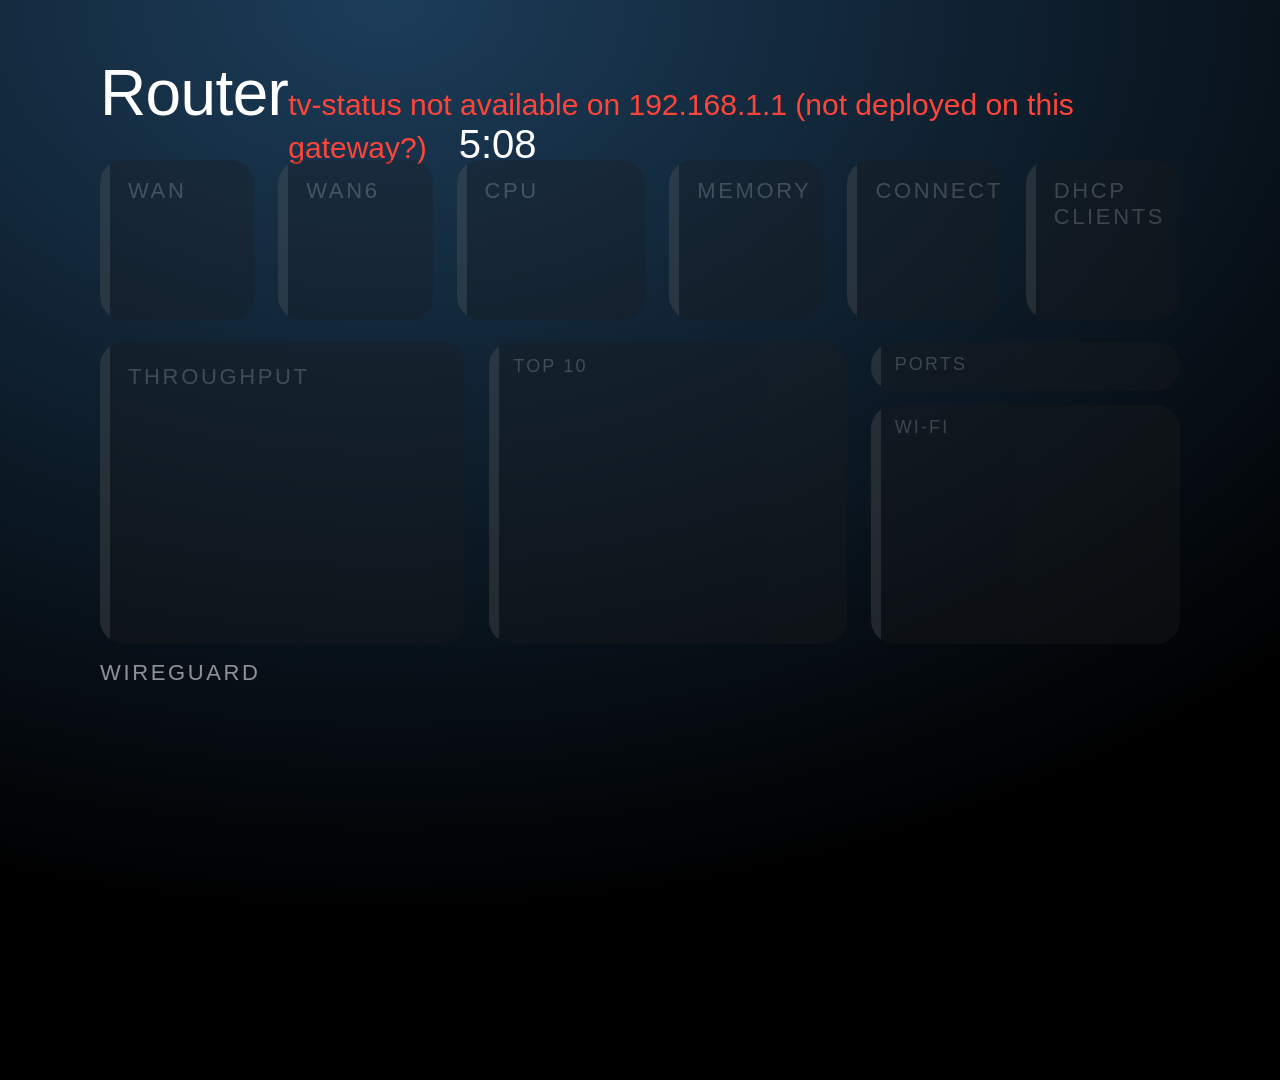
==== routerdash/index.html @ d492c144 "routerdash: top 10 devices by live traffic The middle row is now three equal columns: a narrower WAN" ====
<!DOCTYPE html>
<html lang="en">
<head>
  <meta charset="utf-8">
  <title>Router</title>
  <link rel="stylesheet" href="style.css">
</head>
<body>
  <header>
    <div id="title">
      <span id="host">Router</span><span id="role" class="pill"></span>
    </div>
    <div id="right">
      <span id="status"></span><span id="clock"></span>
    </div>
  </header>

  <!-- One row of single-number cards. -->
  <div id="cards">
    <div class="card" id="cWan"><div class="label">WAN</div><div class="value"></div><div class="sub"></div></div>
    <div class="card" id="cWan6"><div class="label">WAN6</div><div class="value"></div><div class="sub"></div></div>
    <div class="card" id="cCpu"><div class="label">CPU <span id="cpuInfo" class="aside"></span></div><div class="value"></div><div class="sub"></div></div>
    <div class="card" id="cMem"><div class="label">Memory <span id="memTotal" class="aside"></span></div><div class="value"></div><div class="sub"></div></div>
    <div class="card" id="cConn"><div class="label">Connections</div><div class="value"></div><div class="sub"></div></div>
    <div class="card" id="cDhcp"><div class="label">DHCP clients</div><div class="value"></div><div class="sub"></div></div>
  </div>

  <!-- WAN throughput graph, ports and Wi-Fi. -->
  <div id="middle">
    <div class="card" id="cGraph">
      <div class="label">Throughput <span id="wanDev"></span></div>
      <div id="scale"></div>
      <div id="rates"><span class="down" id="rateDown"></span><span class="up" id="rateUp"></span></div>
      <canvas id="graph" width="500" height="160"></canvas>
    </div>
    <div class="card" id="cTop"><div class="label">Top 10 <span id="topInfo" class="aside"></span></div><div class="rows"></div></div>
    <div id="side">
      <div class="card list" id="cPorts"><div class="label">Ports</div><div class="rows"></div></div>
      <div class="card list" id="cWifi"><div class="label">Wi-Fi <span id="wifiTotal"></span></div><div class="rows"></div></div>
    </div>
  </div>

  <div class="sectionLabel">WireGuard</div>
  <div id="wg"></div>

  <script src="config.js"></script>
  <script src="app.js"></script>
</body>
</html>
---- routerdash/style.css ----
/* Same look as the launcher: black, white text, soft dark cards. Laid out for 1920x1080. */

* { box-sizing: border-box; margin: 0; padding: 0; }

html, body {
  width: 1920px;
  height: 1080px;
  overflow: hidden;
  background: #000;
  color: #fff;
  font-family: 'Segoe UI', 'Noto Sans', sans-serif;
  cursor: default;
}

body {
  background: radial-gradient(ellipse at 20% 0%, #1c3d5a 0%, rgba(0, 0, 0, 0) 60%), #000;
}

/* ---- header ---------------------------------------------------------------------------------- */

header {
  position: absolute;
  left: 100px;
  right: 100px;
  top: 56px;
  display: flex;
  justify-content: space-between;
  align-items: baseline;
}

#host { font-size: 64px; font-weight: 300; letter-spacing: -0.01em; }

.pill {
  display: inline-block;
  margin-left: 24px;
  padding: 6px 18px;
  border-radius: 999px;
  font-size: 24px;
  vertical-align: 14px;
  background: rgba(255, 255, 255, 0.14);
}
.pill:empty { display: none; }

#right { font-size: 30px; color: rgba(255, 255, 255, 0.6); }
#status { margin-right: 32px; }
#status.bad { color: #ff453a; }
#clock { color: #fff; font-size: 40px; font-weight: 300; }

/* ---- cards ----------------------------------------------------------------------------------- */

.card {
  position: relative;
  background: rgba(28, 28, 30, 0.92);
  border-radius: 24px;
  padding: 22px 28px;
  overflow: hidden;
  transition: opacity 300ms ease;
}

/* Level bar on the left edge: a dim track (::after) with a fill (::before) rising from the bottom.
   app.js sets --lvl (0..1) and --c (green to red) per card. */
.card::before, .card::after {
  content: '';
  position: absolute;
  left: 0; bottom: 0;
  width: 10px;
}
.card::after { top: 0; background: rgba(255, 255, 255, 0.08); }
.card::before {
  z-index: 1;
  height: calc(var(--lvl, 1) * 100%);
  background: var(--c, rgba(255, 255, 255, 0.2));
  transition: height 600ms ease, background 600ms ease;
}
.card.nodata::before { height: 10px; bottom: calc(50% - 5px); border-radius: 5px; }   /* the dot, clear of the rounded corners */
.card.na { opacity: 0.45; }

body.stale .card { opacity: 0.35; }

.label {
  font-size: 22px;
  letter-spacing: 0.12em;
  text-transform: uppercase;
  color: rgba(255, 255, 255, 0.55);
}
.value { font-size: 56px; font-weight: 300; margin-top: 8px; white-space: nowrap; }
.sub { font-size: 20px; color: rgba(255, 255, 255, 0.6); margin-top: 6px; white-space: nowrap; overflow: hidden; text-overflow: ellipsis; }
.card.bad .value { color: #ff6b61; }
.card.warn .value { color: #ffb340; }

#cards {
  position: absolute;
  left: 100px;
  right: 100px;
  top: 160px;
  height: 160px;
  display: flex;
  gap: 24px;
}
#cards .card { flex: 1; padding: 18px 28px; }
#cards #cCpu { flex: 1.35; }   /* room for the 1, 5 and 15 minute loads */
.label .aside { text-transform: none; letter-spacing: 0; margin-left: 8px; color: rgba(255, 255, 255, 0.35); }
#cards .value { font-size: 50px; margin-top: 4px; }

/* Throughput takes two thirds; ports and Wi-Fi share the last third, stacked. */
#middle {
  position: absolute;
  left: 100px;
  right: 100px;
  top: 342px;
  height: 302px;
  display: flex;
  gap: 24px;
}
#cGraph { flex: 1; min-width: 0; }
#cTop { flex: 1; min-width: 0; padding: 14px 24px; }
#side { flex: 1; display: flex; flex-direction: column; gap: 14px; min-width: 0; }
#cPorts { flex: none; }
#cWifi { flex: 1; min-height: 0; }

/* Ports and Wi-Fi: one line per port or SSID. */
.list { padding: 12px 24px; }
.list .label { font-size: 18px; }
.list .rows { margin-top: 4px; }
.list .row { display: flex; align-items: baseline; height: 27px; font-size: 20px; white-space: nowrap; }
.list .row .dot { width: 10px; height: 10px; border-radius: 50%; margin-right: 12px; background: #30d158; flex: none; align-self: center; }
.list .row.off .dot { background: rgba(255, 255, 255, 0.25); }
.list .row.off { color: rgba(255, 255, 255, 0.45); }
.list .row .n { width: 104px; overflow: hidden; text-overflow: ellipsis; }
.list .row .m { flex: 1; color: rgba(255, 255, 255, 0.6); overflow: hidden; text-overflow: ellipsis; }
.list .row .r { margin-left: 10px; font-size: 18px; }
.list .row .big { font-size: 24px; margin-left: 10px; }
.list .empty { font-size: 20px; color: rgba(255, 255, 255, 0.45); margin-top: 4px; }
#wifiTotal { text-transform: none; letter-spacing: 0; margin-left: 8px; color: rgba(255, 255, 255, 0.35); }

#wanDev { text-transform: none; letter-spacing: 0; margin-left: 8px; color: rgba(255, 255, 255, 0.35); }
#rates { font-size: 26px; margin-top: 6px; white-space: nowrap; }
#scale { font-size: 16px; color: rgba(255, 255, 255, 0.35); margin-top: 4px; }
#rates span + span { margin-left: 24px; }
.down { color: #64d2ff; }
.up { color: #bf5af2; }
#graph { position: absolute; left: 28px; bottom: 20px; }

/* ---- WireGuard ------------------------------------------------------------------------------- */

.sectionLabel {
  position: absolute;
  left: 100px;
  top: 660px;
  font-size: 22px;
  letter-spacing: 0.12em;
  text-transform: uppercase;
  color: rgba(255, 255, 255, 0.55);
}

#wg {
  position: absolute;
  left: 100px;
  right: 100px;
  top: 696px;
  display: grid;
  grid-template-columns: repeat(5, 1fr);
  gap: 20px;
}
/* Traffic first: rates and a graph on one scale shared by every tunnel; state is the small print. */
#wg .card { padding: 14px 24px; }
#wg .name { font-size: 26px; }
#wg .state { position: absolute; right: 22px; top: 20px; font-size: 17px; color: rgba(255, 255, 255, 0.5); }
#wg .state.ping { top: 12px; font-size: 26px; color: #fff; }
#wg .card.bad .state { color: #ff6b61; }
#wg .wgRates { font-size: 25px; margin-top: 6px; white-space: nowrap; }
#wg .wgRates .up { margin-left: 18px; }
#wg .share { display: flex; height: 8px; margin-top: 8px; border-radius: 4px; background: rgba(255, 255, 255, 0.08); overflow: hidden; }
#wg .share i.down { background: #64d2ff; }
#wg .share i.up { background: #bf5af2; }
#wg canvas { display: block; margin-top: 6px; }
#wg .small { font-size: 16px; color: rgba(255, 255, 255, 0.45); margin-top: 6px; white-space: nowrap; }

/* More tunnels than fit in two rows (app.js layoutWg): smaller tiles, the graph and totals go first,
   then the bar. */
#wg.compact .card { padding: 10px 20px; }
#wg.compact canvas, #wg.compact .small { display: none; }
#wg.compact .name { font-size: 23px; }
#wg.compact .state { top: 14px; }
#wg.compact .wgRates { font-size: 22px; margin-top: 4px; }
#wg.tiny .share { display: none; }
#wg.tiny .card { padding: 8px 18px; }
#wg.tiny .name { font-size: 20px; }
#wg.tiny .state { top: 10px; font-size: 15px; }
#wg.tiny .wgRates { font-size: 19px; margin-top: 2px; }
#wg.compact .state.ping { top: 8px; font-size: 22px; }
#wg.tiny .state.ping { top: 6px; font-size: 19px; }

/* Top 10: the busiest devices right now, a bar each against the busiest one. */
#cTop .label { font-size: 18px; }
#cTop .rows { margin-top: 6px; }
#cTop .host { display: flex; align-items: center; height: 24.5px; font-size: 17px; white-space: nowrap; }
#cTop .host .n { width: 150px; overflow: hidden; text-overflow: ellipsis; }
#cTop .host .b { flex: 1; display: flex; height: 6px; margin: 0 12px; border-radius: 3px; background: rgba(255, 255, 255, 0.06); overflow: hidden; }
#cTop .host .b i.down { background: #64d2ff; }
#cTop .host .b i.up { background: #bf5af2; }
#cTop .host .r { width: 92px; text-align: right; color: rgba(255, 255, 255, 0.75); }
#cTop .empty { font-size: 18px; color: rgba(255, 255, 255, 0.45); margin-top: 6px; }
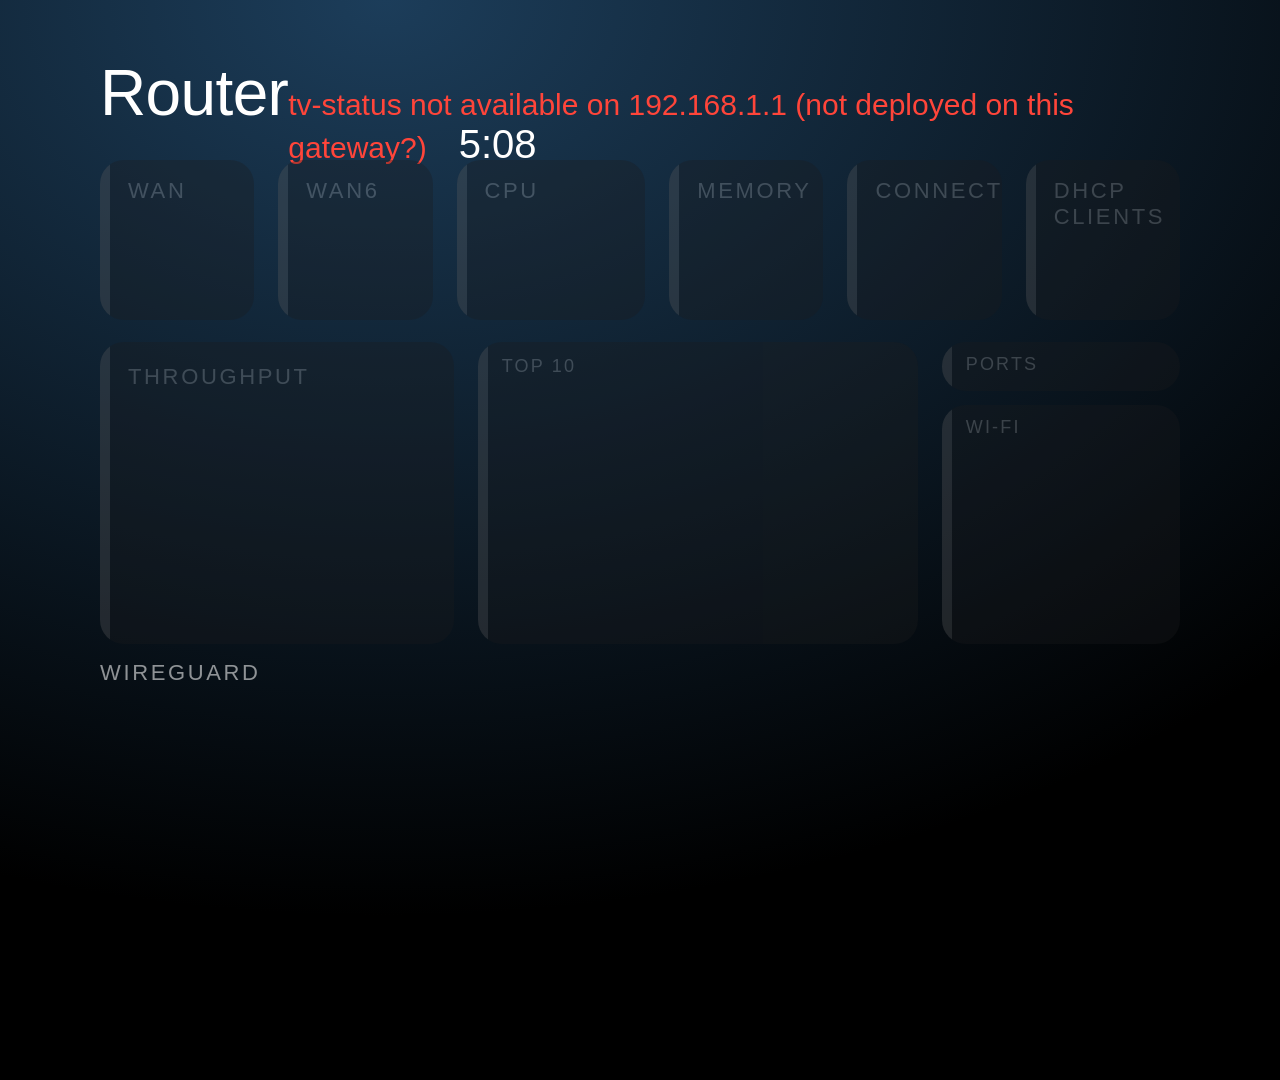
==== commit 2bed688b: "routerdash: narrower top 10, wider throughput graph The top 10 card only needs room for a name, a sh" ====
--- a/routerdash/index.html
+++ b/routerdash/index.html
@@ -31,7 +31,7 @@
       <div class="label">Throughput <span id="wanDev"></span></div>
       <div id="scale"></div>
       <div id="rates"><span class="down" id="rateDown"></span><span class="up" id="rateUp"></span></div>
-      <canvas id="graph" width="500" height="160"></canvas>
+      <canvas id="graph" width="630" height="160"></canvas>
     </div>
     <div class="card" id="cTop"><div class="label">Top 10 <span id="topInfo" class="aside"></span></div><div class="rows"></div></div>
     <div id="side">
--- a/routerdash/style.css
+++ b/routerdash/style.css
@@ -112,8 +112,8 @@
   display: flex;
   gap: 24px;
 }
-#cGraph { flex: 1; min-width: 0; }
-#cTop { flex: 1; min-width: 0; padding: 14px 24px; }
+#cGraph { flex: 1.25; min-width: 0; }
+#cTop { flex: 0 0 440px; padding: 14px 24px; }   /* just wide enough: name, a short bar, the rate */
 #side { flex: 1; display: flex; flex-direction: column; gap: 14px; min-width: 0; }
 #cPorts { flex: none; }
 #cWifi { flex: 1; min-height: 0; }
@@ -196,7 +196,7 @@
 #cTop .rows { margin-top: 6px; }
 #cTop .host { display: flex; align-items: center; height: 24.5px; font-size: 17px; white-space: nowrap; }
 #cTop .host .n { width: 150px; overflow: hidden; text-overflow: ellipsis; }
-#cTop .host .b { flex: 1; display: flex; height: 6px; margin: 0 12px; border-radius: 3px; background: rgba(255, 255, 255, 0.06); overflow: hidden; }
+#cTop .host .b { width: 120px; flex: none; display: flex; height: 6px; margin: 0 12px; border-radius: 3px; background: rgba(255, 255, 255, 0.06); overflow: hidden; }
 #cTop .host .b i.down { background: #64d2ff; }
 #cTop .host .b i.up { background: #bf5af2; }
 #cTop .host .r { width: 92px; text-align: right; color: rgba(255, 255, 255, 0.75); }
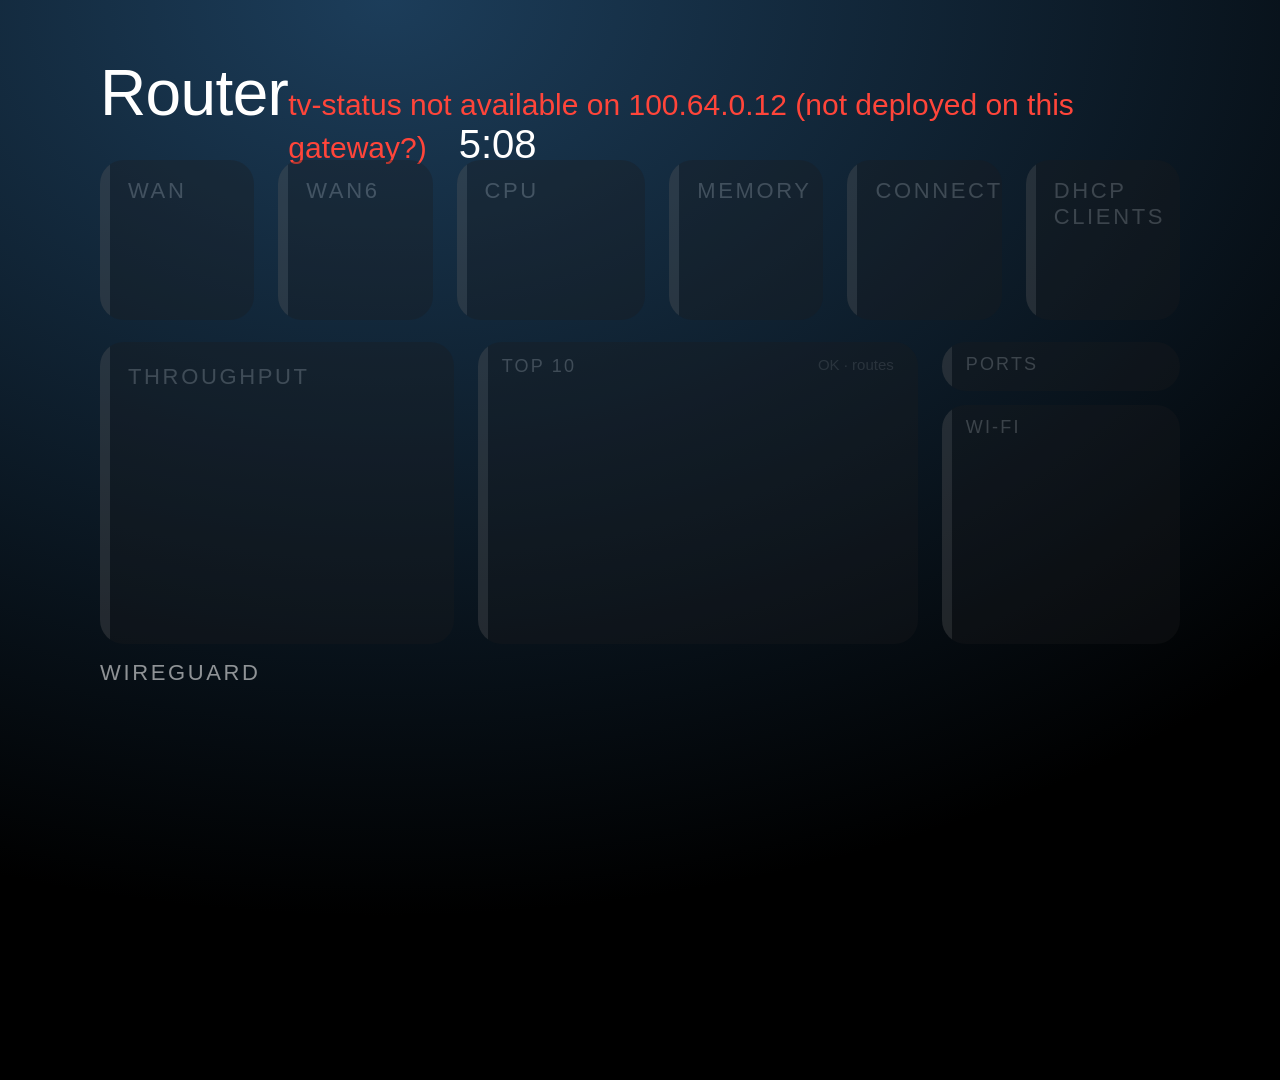
==== commit 216e4acb: "routerdash: route editor for the per-device tunnel OK (or a click on Top 10) lists the devices in th" ====
--- a/routerdash/index.html
+++ b/routerdash/index.html
@@ -33,7 +33,7 @@
       <div id="rates"><span class="down" id="rateDown"></span><span class="up" id="rateUp"></span></div>
       <canvas id="graph" width="630" height="160"></canvas>
     </div>
-    <div class="card" id="cTop"><div class="label">Top 10 <span id="topInfo" class="aside"></span></div><div class="rows"></div></div>
+    <div class="card" id="cTop"><div class="label">Top 10 <span id="topInfo" class="aside"></span><span class="hint">OK · routes</span></div><div class="rows"></div></div>
     <div id="side">
       <div class="card list" id="cPorts"><div class="label">Ports</div><div class="rows"></div></div>
       <div class="card list" id="cWifi"><div class="label">Wi-Fi <span id="wifiTotal"></span></div><div class="rows"></div></div>
@@ -43,7 +43,17 @@
   <div class="sectionLabel">WireGuard</div>
   <div id="wg"></div>
 
+  <!-- Route editor: every static host and the tunnel it goes through (OK opens it). -->
+  <div id="routes" class="hidden">
+    <div class="label">Routes <span class="aside">which tunnel each static host uses</span></div>
+    <div id="routesList"></div>
+    <div id="routesMenu" class="hidden"></div>
+    <div id="routesStatus"></div>
+  </div>
+
   <script src="config.js"></script>
+  <!-- token.js (gitignored) sets window.TV_TOKEN; without it the route editor stays locked. -->
+  <script src="token.js"></script>
   <script src="app.js"></script>
 </body>
 </html>
--- a/routerdash/style.css
+++ b/routerdash/style.css
@@ -201,3 +201,42 @@
 #cTop .host .b i.up { background: #bf5af2; }
 #cTop .host .r { width: 92px; text-align: right; color: rgba(255, 255, 255, 0.75); }
 #cTop .empty { font-size: 18px; color: rgba(255, 255, 255, 0.45); margin-top: 6px; }
+
+/* ---- route editor ---------------------------------------------------------------------------- */
+
+#cTop .hint { float: right; text-transform: none; letter-spacing: 0; color: rgba(255, 255, 255, 0.3); font-size: 15px; }
+
+#routes {
+  position: absolute;
+  left: 360px; right: 360px; top: 90px; bottom: 90px;
+  z-index: 10;
+  padding: 26px 34px 70px;
+  border-radius: 28px;
+  background: #16161a;
+  box-shadow: 0 30px 80px rgba(0, 0, 0, 0.7);
+  transition: opacity 200ms ease;
+}
+#routes.hidden { opacity: 0; pointer-events: none; }
+#routesList { position: absolute; left: 34px; right: 34px; top: 74px; bottom: 70px; overflow: hidden; }
+.route { display: flex; align-items: center; height: 40px; padding: 0 16px; border-radius: 10px; font-size: 22px; white-space: nowrap; }
+.route .n { width: 300px; overflow: hidden; text-overflow: ellipsis; }
+.route .ip { width: 190px; color: rgba(255, 255, 255, 0.5); }
+.route .wg { width: 420px; color: #64d2ff; overflow: hidden; text-overflow: ellipsis; }
+.route.plain .wg { color: rgba(255, 255, 255, 0.4); }
+.route .p { flex: 1; text-align: right; font-size: 18px; color: #ffb340; }
+.route.sel { background: rgba(255, 255, 255, 0.12); }
+.route.picking { background: rgba(255, 255, 255, 0.92); color: #000; }
+.route.picking .ip { color: rgba(0, 0, 0, 0.5); }
+.route.picking .wg { color: #0a5fd6; font-weight: 600; }
+#routesStatus { position: absolute; left: 34px; right: 34px; bottom: 24px; font-size: 19px; color: rgba(255, 255, 255, 0.6); white-space: nowrap; overflow: hidden; text-overflow: ellipsis; }
+#routesStatus.bad { color: #ff6b61; }
+/* The tunnel menu: pops up over the list's right side, every choice at once. */
+#routesMenu {
+  position: absolute; right: 50px; top: 90px; width: 420px; max-height: 700px; overflow: hidden;
+  padding: 12px; border-radius: 18px; background: #2a2a30; box-shadow: 0 20px 60px rgba(0, 0, 0, 0.6);
+}
+#routesMenu.hidden { display: none; }
+#routesMenu .title { font-size: 18px; color: rgba(255, 255, 255, 0.5); padding: 4px 14px 10px; }
+#routesMenu .opt { height: 44px; line-height: 44px; padding: 0 14px; border-radius: 10px; font-size: 22px; white-space: nowrap; overflow: hidden; text-overflow: ellipsis; }
+#routesMenu .opt.current { color: #64d2ff; }
+#routesMenu .opt.sel { background: rgba(255, 255, 255, 0.92); color: #000; }
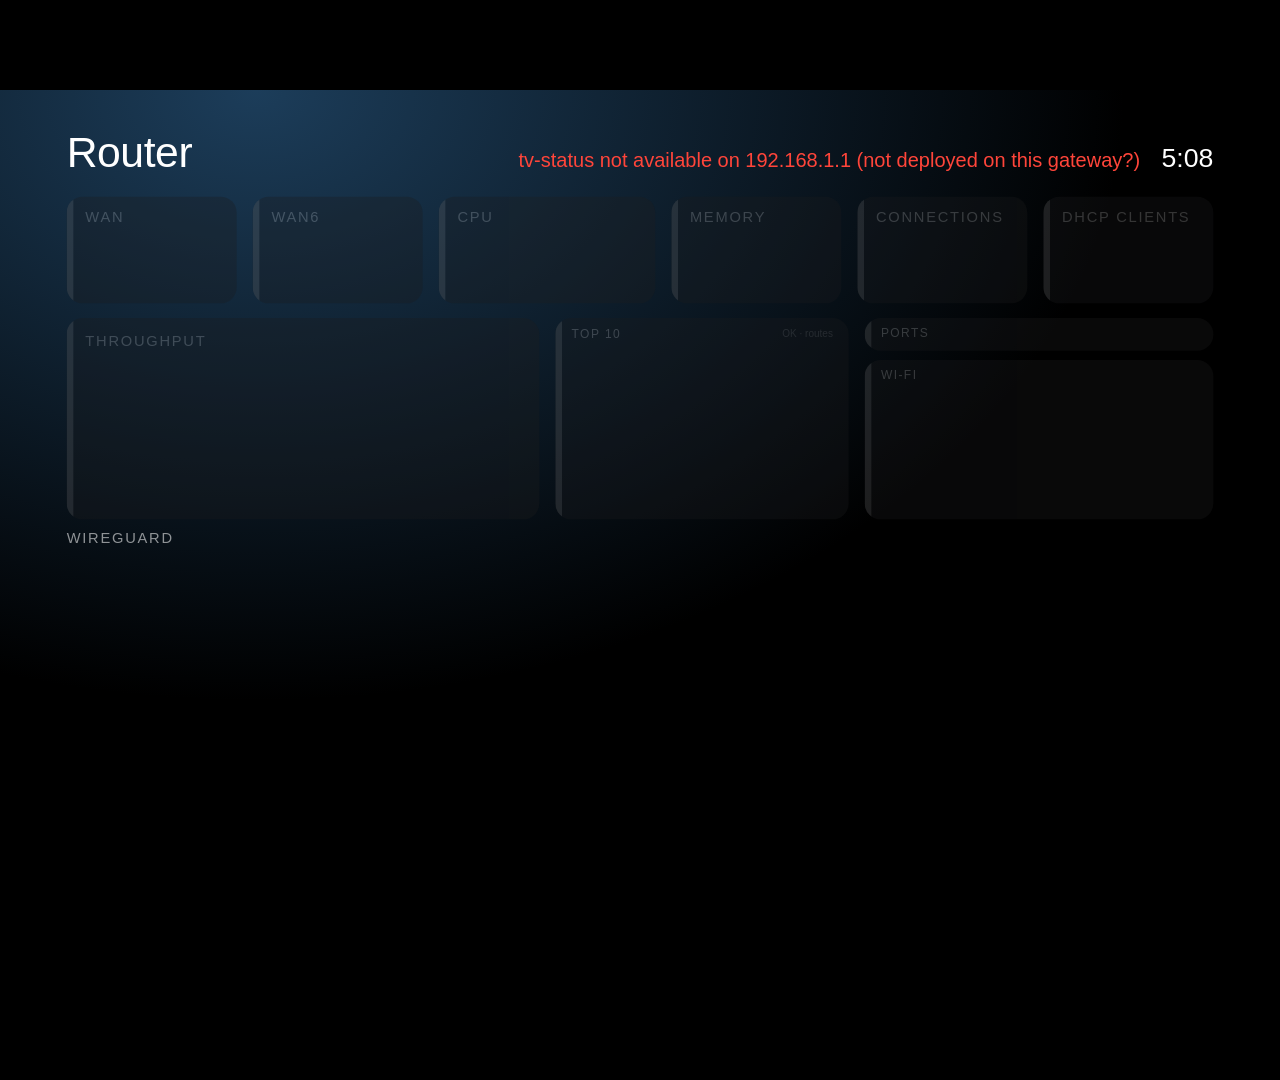
==== commit d7161dcd: "routerdash: router uptime in the header; restore the LAN URL Show how long the router has been up ("" ====
--- a/routerdash/index.html
+++ b/routerdash/index.html
@@ -8,7 +8,7 @@
 <body>
   <header>
     <div id="title">
-      <span id="host">Router</span><span id="role" class="pill"></span>
+      <span id="host">Router</span><span id="role" class="pill"></span><span id="uptime"></span>
     </div>
     <div id="right">
       <span id="status"></span><span id="clock"></span>
--- a/routerdash/style.css
+++ b/routerdash/style.css
@@ -2,17 +2,23 @@
 
 * { box-sizing: border-box; margin: 0; padding: 0; }
 
-html, body {
+html {
+  width: 100%;
+  height: 100%;
+  overflow: hidden;
+  background: #000;
+}
+
+/* The screen is laid out at 1920x1080; app.js scales it to fit any window (exactly 1 on the TV). */
+body {
+  position: relative;
   width: 1920px;
   height: 1080px;
   overflow: hidden;
-  background: #000;
+  transform-origin: 0 0;
   color: #fff;
   font-family: 'Segoe UI', 'Noto Sans', sans-serif;
   cursor: default;
-}
-
-body {
   background: radial-gradient(ellipse at 20% 0%, #1c3d5a 0%, rgba(0, 0, 0, 0) 60%), #000;
 }
 
@@ -40,6 +46,7 @@
   background: rgba(255, 255, 255, 0.14);
 }
 .pill:empty { display: none; }
+#uptime { margin-left: 22px; font-size: 26px; vertical-align: 16px; color: rgba(255, 255, 255, 0.55); }
 
 #right { font-size: 30px; color: rgba(255, 255, 255, 0.6); }
 #status { margin-right: 32px; }
@@ -240,3 +247,13 @@
 #routesMenu .opt { height: 44px; line-height: 44px; padding: 0 14px; border-radius: 10px; font-size: 22px; white-space: nowrap; overflow: hidden; text-overflow: ellipsis; }
 #routesMenu .opt.current { color: #64d2ff; }
 #routesMenu .opt.sel { background: rgba(255, 255, 255, 0.92); color: #000; }
+
+/* PBR / DBR tags after a tunnel's name, coloured by the router's health check. */
+#wg .name .tags { margin-left: 10px; }
+#wg .tag { display: inline-block; margin-right: 6px; padding: 1px 7px; border-radius: 6px; font-size: 14px; letter-spacing: 0.04em; vertical-align: 4px; border: 1.5px solid; }
+#wg .tag.ok { color: #30d158; border-color: rgba(48, 209, 88, 0.6); }
+#wg .tag.down { color: #ff6b61; border-color: rgba(255, 69, 58, 0.7); }
+#wg .tag.locked { color: #ffb340; border-color: rgba(255, 159, 10, 0.7); }
+#wg .tag.unchecked { color: rgba(255, 255, 255, 0.45); border-color: rgba(255, 255, 255, 0.25); }
+#wg.compact .tag { font-size: 12px; padding: 0 5px; vertical-align: 3px; }
+#wg.tiny .tags { display: none; }
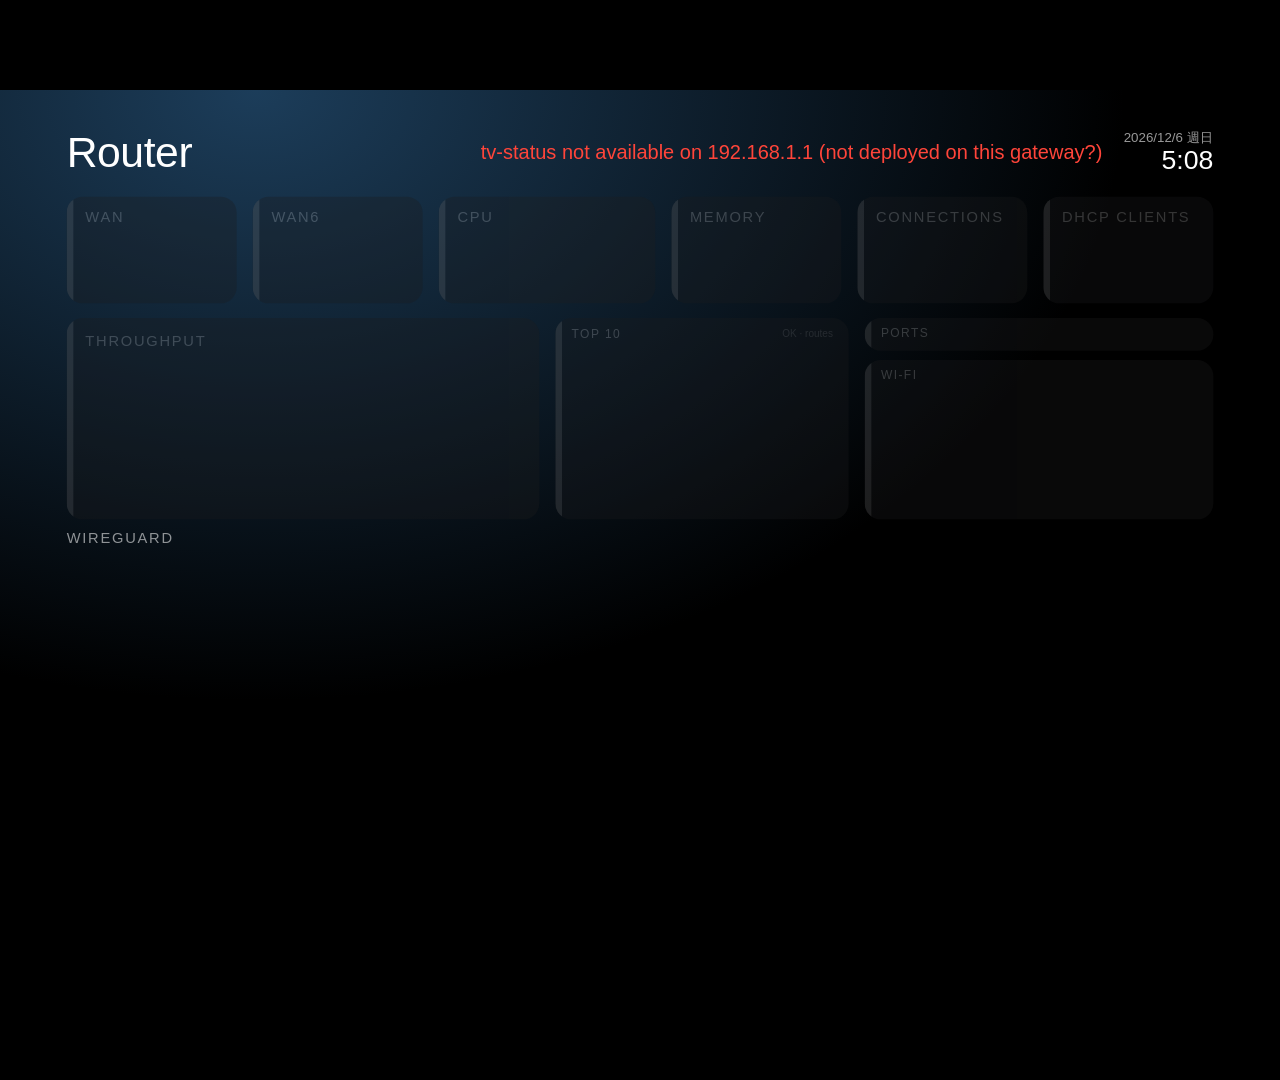
==== commit f7deca08: "routerdash: the date, with year and weekday, above the clock Stacked small above the time. To make r" ====
--- a/routerdash/index.html
+++ b/routerdash/index.html
@@ -10,8 +10,10 @@
     <div id="title">
       <span id="host">Router</span><span id="role" class="pill"></span><span id="uptime"></span>
     </div>
+    <!-- The next six days' weather (Open-Meteo), for CONFIG.weather's place. -->
+    <div id="weather"></div>
     <div id="right">
-      <span id="status"></span><span id="clock"></span>
+      <span id="status"></span><span id="when"><span id="date"></span><span id="clock"></span></span>
     </div>
   </header>
 
@@ -20,8 +22,8 @@
     <div class="card" id="cWan"><div class="label">WAN</div><div class="value"></div><div class="sub"></div></div>
     <div class="card" id="cWan6"><div class="label">WAN6</div><div class="value"></div><div class="sub"></div></div>
     <div class="card" id="cCpu"><div class="label">CPU <span id="cpuInfo" class="aside"></span></div><div class="value"></div><div class="sub"></div></div>
-    <div class="card" id="cMem"><div class="label">Memory <span id="memTotal" class="aside"></span></div><div class="value"></div><div class="sub"></div></div>
-    <div class="card" id="cConn"><div class="label">Connections</div><div class="value"></div><div class="sub"></div></div>
+    <div class="card" id="cMem"><div class="label">Memory <span id="memTotal" class="aside"></span></div><div class="value"></div><div class="sub"></div><div id="flash" class="hidden"><svg viewBox="0 0 32 32"><g stroke="currentColor" stroke-width="2" stroke-linecap="round" fill="none"><rect x="7" y="7" width="18" height="18" rx="3"/><path d="M12 3v4M16 3v4M20 3v4M12 25v4M16 25v4M20 25v4M3 12h4M3 16h4M3 20h4M25 12h4M25 16h4M25 20h4"/></g><text x="16" y="19.5" text-anchor="middle" font-size="8" font-weight="700" fill="currentColor">F</text></svg><div class="fl"><div class="free"></div><div class="tot"></div></div></div></div>
+    <div class="card" id="cConn"><div class="label">Connections</div><div id="connPct" class="corner"></div><div class="value"></div><div class="sub"></div></div>
     <div class="card" id="cDhcp"><div class="label">DHCP clients</div><div class="value"></div><div class="sub"></div></div>
   </div>
 
@@ -43,6 +45,12 @@
   <div class="sectionLabel">WireGuard</div>
   <div id="wg"></div>
 
+  <!-- A day's hourly forecast (click a day in the header, or Up). -->
+  <div id="hourly" class="hidden">
+    <div class="label"><span id="hourlyHead"></span><span id="hourlyRain"></span><span class="aside">◀ ▶ 換一天 · OK 關閉</span></div>
+    <div id="hourlyList"></div>
+  </div>
+
   <!-- Route editor: every static host and the tunnel it goes through (OK opens it). -->
   <div id="routes" class="hidden">
     <div class="label">Routes <span class="aside">which tunnel each static host uses</span></div>
@@ -52,6 +60,8 @@
   </div>
 
   <script src="config.js"></script>
+  <!-- local.js (gitignored, optional) overrides CONFIG with private settings, e.g. CONFIG.weather = { city: 'Taichung' }. -->
+  <script src="local.js"></script>
   <!-- token.js (gitignored) sets window.TV_TOKEN; without it the route editor stays locked. -->
   <script src="token.js"></script>
   <script src="app.js"></script>
--- a/routerdash/style.css
+++ b/routerdash/style.css
@@ -34,6 +34,7 @@
   align-items: baseline;
 }
 
+#title { flex: none; white-space: nowrap; }
 #host { font-size: 64px; font-weight: 300; letter-spacing: -0.01em; }
 
 .pill {
@@ -48,10 +49,62 @@
 .pill:empty { display: none; }
 #uptime { margin-left: 22px; font-size: 26px; vertical-align: 16px; color: rgba(255, 255, 255, 0.55); }
 
+/* Six days between the uptime and the clock, centred in the gap; hidden while the status line is long. */
+#weather { flex: 1; display: flex; justify-content: center; align-items: center; align-self: center; gap: 6px; margin: 0 16px; }
+#weather .day { display: flex; align-items: center; padding: 5px 9px 5px 4px; border-radius: 14px; background: rgba(255, 255, 255, 0.06); }
+#weather .day.today { background: rgba(255, 255, 255, 0.14); }
+#weather svg { flex: none; width: 40px; height: 36px; margin-right: 6px; }
+#weather .txt { line-height: 23px; white-space: nowrap; }
+#weather .dn { font-size: 17px; color: rgba(255, 255, 255, 0.6); }
+#weather .p { margin-left: 6px; font-size: 15px; color: #64d2ff; }
+#weather .p.dry { color: rgba(255, 255, 255, 0.3); }
+#weather .p.wet { color: #0a84ff; font-weight: 700; }
+#weather .t { font-size: 20px; }
+#weather .t .lo { color: rgba(255, 255, 255, 0.5); }
+#weather .place { flex: none; margin-right: 4px; font-size: 17px; color: rgba(255, 255, 255, 0.45); white-space: nowrap; }
+body.stale #weather { display: none; }
+#weather .day { cursor: pointer; }
+#weather .day.sel { background: rgba(255, 255, 255, 0.92); color: #000; }
+#weather .day.sel .dn, #weather .day.sel .t .lo, #weather .day.sel .p.dry { color: rgba(0, 0, 0, 0.5); }
+#weather .day.sel .p { color: #0a5fd6; }
+#weather .day.sel .p.wet { color: #003f9e; }
+
+/* A day's hourly forecast: drops down under the header, over the cards. */
+#hourly {
+  position: absolute;
+  left: 100px; right: 100px; top: 150px;
+  z-index: 9;
+  padding: 22px 28px 20px;
+  border-radius: 24px;
+  background: #16161a;
+  box-shadow: 0 30px 80px rgba(0, 0, 0, 0.7);
+  transition: opacity 200ms ease;
+}
+#hourly.hidden { opacity: 0; pointer-events: none; }
+#hourly .label { text-transform: none; letter-spacing: 0; font-size: 24px; color: #fff; }
+#hourly .label .aside { float: right; font-size: 18px; }
+#hourly .label .p { margin-left: 24px; font-size: 24px; line-height: inherit; }
+#hourlyList { display: flex; margin-top: 16px; font-size: 20px; color: rgba(255, 255, 255, 0.6); }
+#hourly .hr { flex: 1; padding: 8px 0 10px; border-radius: 14px; text-align: center; }
+#hourly .hr.now { background: rgba(255, 255, 255, 0.1); }
+#hourly .hr.midnight { border-left: 1px solid rgba(255, 255, 255, 0.18); border-radius: 0; }
+#hourly .h { font-size: 17px; line-height: 22px; color: rgba(255, 255, 255, 0.55); white-space: nowrap; }
+#hourly .hr.now .h, #hourly .hr.midnight .h { color: #fff; font-weight: 600; }
+#hourly svg { display: block; width: 44px; height: 40px; margin: 6px auto; }
+#hourly .tt { font-size: 24px; line-height: 28px; color: #fff; }
+#hourly .p { font-size: 15px; line-height: 20px; color: #64d2ff; }
+#hourly .p.dry { color: rgba(255, 255, 255, 0.3); }
+#hourly .p.wet { color: #0a84ff; font-weight: 700; }
+
 #right { font-size: 30px; color: rgba(255, 255, 255, 0.6); }
 #status { margin-right: 32px; }
 #status.bad { color: #ff453a; }
 #clock { color: #fff; font-size: 40px; font-weight: 300; }
+/* The date (with year and weekday) stacked small above the time, both right-aligned. */
+#right { align-self: center; display: flex; align-items: center; }
+#when { display: inline-flex; flex-direction: column; align-items: flex-end; }
+#date { font-size: 20px; line-height: 24px; color: rgba(255, 255, 255, 0.6); white-space: nowrap; }
+#when #clock { line-height: 44px; }
 
 /* ---- cards ----------------------------------------------------------------------------------- */
 
@@ -108,6 +161,17 @@
 #cards #cCpu { flex: 1.35; }   /* room for the 1, 5 and 15 minute loads */
 .label .aside { text-transform: none; letter-spacing: 0; margin-left: 8px; color: rgba(255, 255, 255, 0.35); }
 #cards .value { font-size: 50px; margin-top: 4px; }
+/* The empty top right of a card, beside the big number: Connections' % full, Memory's flash free / total. */
+#cards .corner { position: absolute; right: 24px; top: 60px; font-size: 42px; font-weight: 300; color: rgba(255, 255, 255, 0.75); }
+#cards .card.long .value { font-size: 40px; margin-top: 10px; }
+#cards .card.long .corner { top: 70px; font-size: 30px; }
+#flash { position: absolute; right: 18px; top: 64px; display: flex; align-items: center; color: rgba(255, 255, 255, 0.75); }
+#flash.hidden { display: none; }
+#flash svg { width: 26px; height: 26px; margin-right: 6px; color: rgba(255, 255, 255, 0.5); }
+#flash .free { font-size: 19px; line-height: 23px; white-space: nowrap; }
+#flash .tot { font-size: 15px; line-height: 19px; color: rgba(255, 255, 255, 0.45); white-space: nowrap; }
+#flash.warn, #flash.warn svg { color: #ffb340; }
+#flash.bad, #flash.bad svg { color: #ff6b61; }
 
 /* Throughput takes two thirds; ports and Wi-Fi share the last third, stacked. */
 #middle {
@@ -136,6 +200,12 @@
 .list .row .n { width: 104px; overflow: hidden; text-overflow: ellipsis; }
 .list .row .m { flex: 1; color: rgba(255, 255, 255, 0.6); overflow: hidden; text-overflow: ellipsis; }
 .list .row .r { margin-left: 10px; font-size: 18px; }
+/* Down and up in fixed columns, arrow on the left and the figure right-aligned, so rows line up. */
+#cPorts .row .r span { display: inline-flex; justify-content: space-between; width: 100px; }
+#cPorts .row .r i { font-style: normal; }
+#cPorts .row .r b { font-weight: normal; }
+#cPorts .row .r .up { margin-left: 14px; }
+#cPorts .row .r.none { display: none; }
 .list .row .big { font-size: 24px; margin-left: 10px; }
 .list .empty { font-size: 20px; color: rgba(255, 255, 255, 0.45); margin-top: 4px; }
 #wifiTotal { text-transform: none; letter-spacing: 0; margin-left: 8px; color: rgba(255, 255, 255, 0.35); }
@@ -171,12 +241,20 @@
 }
 /* Traffic first: rates and a graph on one scale shared by every tunnel; state is the small print. */
 #wg .card { padding: 14px 24px; }
-#wg .name { font-size: 26px; }
+/* The Sheet's tunnel names can be long: cut them (…) short of the corner's ping. */
+#wg .name { font-size: 21px; line-height: 31px; white-space: nowrap; overflow: hidden; text-overflow: ellipsis; padding-right: 84px; }
 #wg .state { position: absolute; right: 22px; top: 20px; font-size: 17px; color: rgba(255, 255, 255, 0.5); }
 #wg .state.ping { top: 12px; font-size: 26px; color: #fff; }
 #wg .card.bad .state { color: #ff6b61; }
-#wg .wgRates { font-size: 25px; margin-top: 6px; white-space: nowrap; }
-#wg .wgRates .up { margin-left: 18px; }
+/* A dead tunnel (Down, No handshake) fades like a standby one, all but its state: large and red, in place
+   of the rates (app.js moves it there). A slow but working tunnel keeps full colour with the red bar. */
+#wg .card.bad .name, #wg .card.bad .tags, #wg .card.bad .share, #wg .card.bad canvas, #wg .card.bad .small,
+#wg .card.bad::before, #wg .card.bad::after { opacity: 0.45; }
+#wg .card.bad .wgRates .down, #wg .card.bad .wgRates .up { display: none; }
+#wg .card.bad .state { position: static; font-size: 24px; line-height: 29px; font-weight: 600; }
+#wg .card.bad::before { background: rgba(255, 255, 255, 0.2); }   /* the bar goes grey: the red text says it all */
+#wg .wgRates { display: flex; align-items: center; font-size: 24px; margin-top: 6px; white-space: nowrap; }
+#wg .wgRates .up { margin-left: 14px; }
 #wg .share { display: flex; height: 8px; margin-top: 8px; border-radius: 4px; background: rgba(255, 255, 255, 0.08); overflow: hidden; }
 #wg .share i.down { background: #64d2ff; }
 #wg .share i.up { background: #bf5af2; }
@@ -187,12 +265,12 @@
    then the bar. */
 #wg.compact .card { padding: 10px 20px; }
 #wg.compact canvas, #wg.compact .small { display: none; }
-#wg.compact .name { font-size: 23px; }
+#wg.compact .name { font-size: 20px; }
 #wg.compact .state { top: 14px; }
 #wg.compact .wgRates { font-size: 22px; margin-top: 4px; }
 #wg.tiny .share { display: none; }
 #wg.tiny .card { padding: 8px 18px; }
-#wg.tiny .name { font-size: 20px; }
+#wg.tiny .name { font-size: 18px; }
 #wg.tiny .state { top: 10px; font-size: 15px; }
 #wg.tiny .wgRates { font-size: 19px; margin-top: 2px; }
 #wg.compact .state.ping { top: 8px; font-size: 22px; }
@@ -248,12 +326,16 @@
 #routesMenu .opt.current { color: #64d2ff; }
 #routesMenu .opt.sel { background: rgba(255, 255, 255, 0.92); color: #000; }
 
-/* PBR / DBR tags after a tunnel's name, coloured by the router's health check. */
-#wg .name .tags { margin-left: 10px; }
-#wg .tag { display: inline-block; margin-right: 6px; padding: 1px 7px; border-radius: 6px; font-size: 14px; letter-spacing: 0.04em; vertical-align: 4px; border: 1.5px solid; }
-#wg .tag.ok { color: #30d158; border-color: rgba(48, 209, 88, 0.6); }
-#wg .tag.down { color: #ff6b61; border-color: rgba(255, 69, 58, 0.7); }
-#wg .tag.locked { color: #ffb340; border-color: rgba(255, 159, 10, 0.7); }
-#wg .tag.unchecked { color: rgba(255, 255, 255, 0.45); border-color: rgba(255, 255, 255, 0.25); }
-#wg.compact .tag { font-size: 12px; padding: 0 5px; vertical-align: 3px; }
+/* PBR / DBR tags stacked in front of the rates, coloured by the router's health check. */
+#wg .small { overflow: hidden; text-overflow: ellipsis; }
+#wg .wgRates .tags { display: flex; flex-direction: column; gap: 2px; margin-right: 8px; }
+#wg .wgRates .tags:empty { display: none; }
+#wg .tag { padding: 0 4px; border-radius: 4px; font-size: 11px; line-height: 12px; letter-spacing: 0.04em; text-align: center; border: 1.5px solid; }
 #wg.tiny .tags { display: none; }
+#wg .tag.tag-ok { color: #30d158; border-color: rgba(48, 209, 88, 0.6); }
+#wg .tag.tag-down { color: #ff6b61; border-color: rgba(255, 69, 58, 0.7); }
+#wg .tag.tag-locked { color: #ffb340; border-color: rgba(255, 159, 10, 0.7); }
+#wg .tag.tag-unchecked { color: rgba(255, 255, 255, 0.45); border-color: rgba(255, 255, 255, 0.25); }
+#wg .small .paused, #wg .name.paused { color: #ffb340; }
+/* A pause sign before a locked tunnel's name, drawn in CSS: the TV's fonts may not have ⏸. */
+#wg .name.paused::before { content: ''; display: inline-block; width: 4px; height: 16px; margin-right: 8px; border-left: 5px solid; border-right: 5px solid; vertical-align: -1px; }
